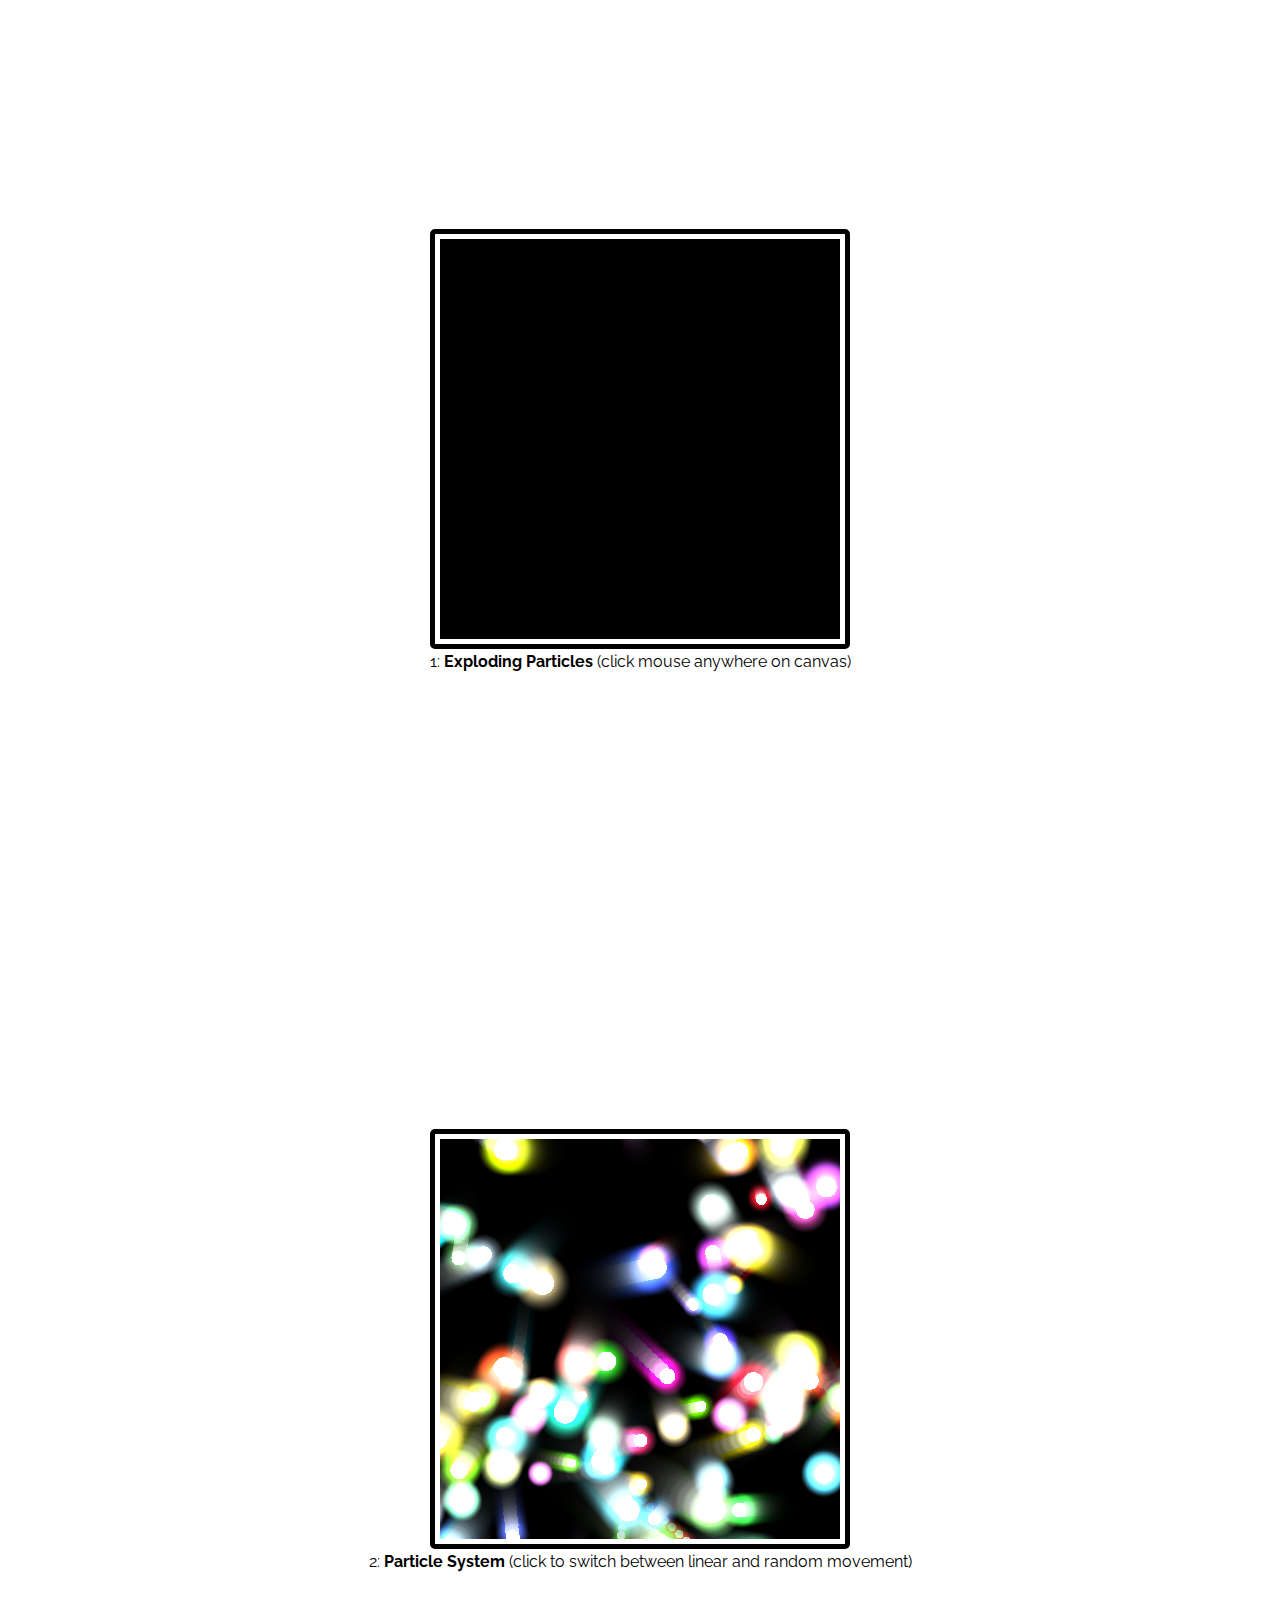
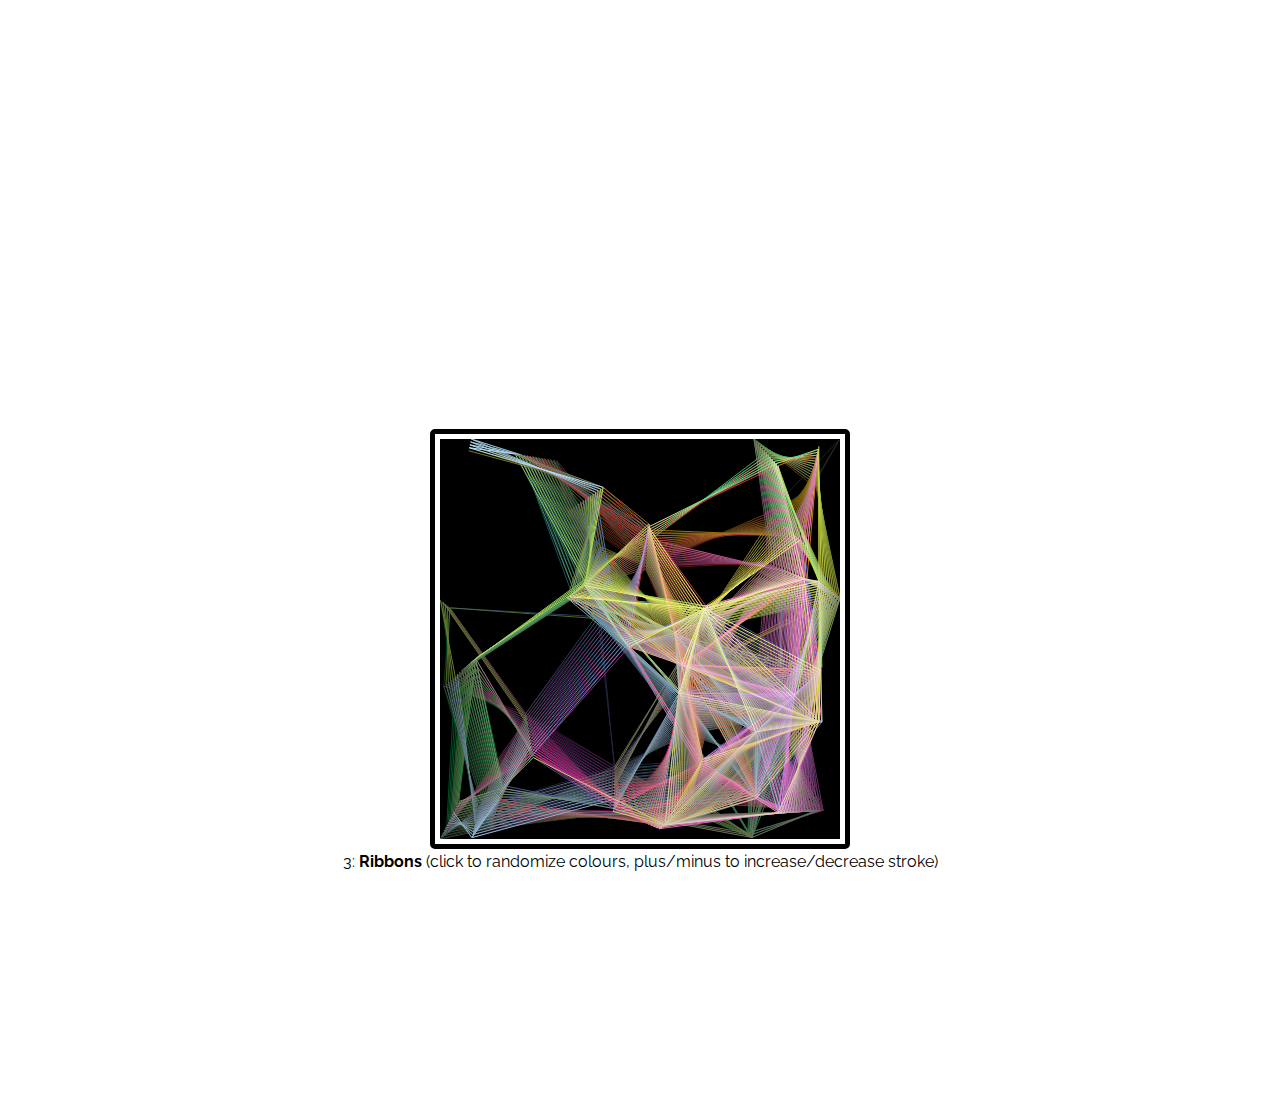
==== index.html @ b3b769d5 "Initial commit" ====
<!DOCTYPE html>
<html>
	<head>
		<title>Canvas Playground</title>
		<link href="https://fonts.googleapis.com/css?family=Raleway:300" rel="stylesheet" type="text/css">
		<link rel="stylesheet" href="main.css">
		<link rel="icon" href="flavicon.png">
	</head>
	<body>
		<div class="container1">
			<canvas id="one" width = "400" height = "400"></canvas>
			<p>1: <b>Exploding Particles</b> (click mouse anywhere on canvas)</p>
		</div>
		<div class="container2">
			<canvas id="two" width = "400" height = "400"></canvas>
			<p>2: <b>Particle System</b> (click to switch between linear and random movement)</p>
		</div>
		<div class="container3">
			<canvas id="three" width = "400" height = "400" tabindex = '1'></canvas>
			<p>3: <b>Ribbons</b> (click to randomize colours, plus/minus to increase/decrease stroke)</p>
		</div>
		<script src="canvas1.js"></script>
		<script src="canvas2.js"></script>
		<script src="canvas3.js"></script>
	</body>
</html>
---- main.css ----
* {
	margin: 0;
	border: 0;
	font-size: 100%;
}

body, html {
	height: 100%;
	width: 100%;
}

.container1 {
	height: 100%;
	width: 100%;
	display: flex;
	justify-content: center;
	align-items: center;
	flex-direction: column;
	text-align: center;
}

.container2 {
	height: 100%;
	width: 100%;
	display: flex;
	justify-content: center;
	align-items: center;
	flex-direction: column;
	text-align: center;
}

.container3 {
	height: 100%;
	width: 100%;
	display: flex;
	justify-content: center;
	align-items: center;
	flex-direction: column;
	text-align: center;
}

canvas {
	padding: 5px;
	border: 5px black solid;
	border-radius: 5px;
}

p {
	padding-top: 3px;
	font-family: Raleway, Helvetica;
}
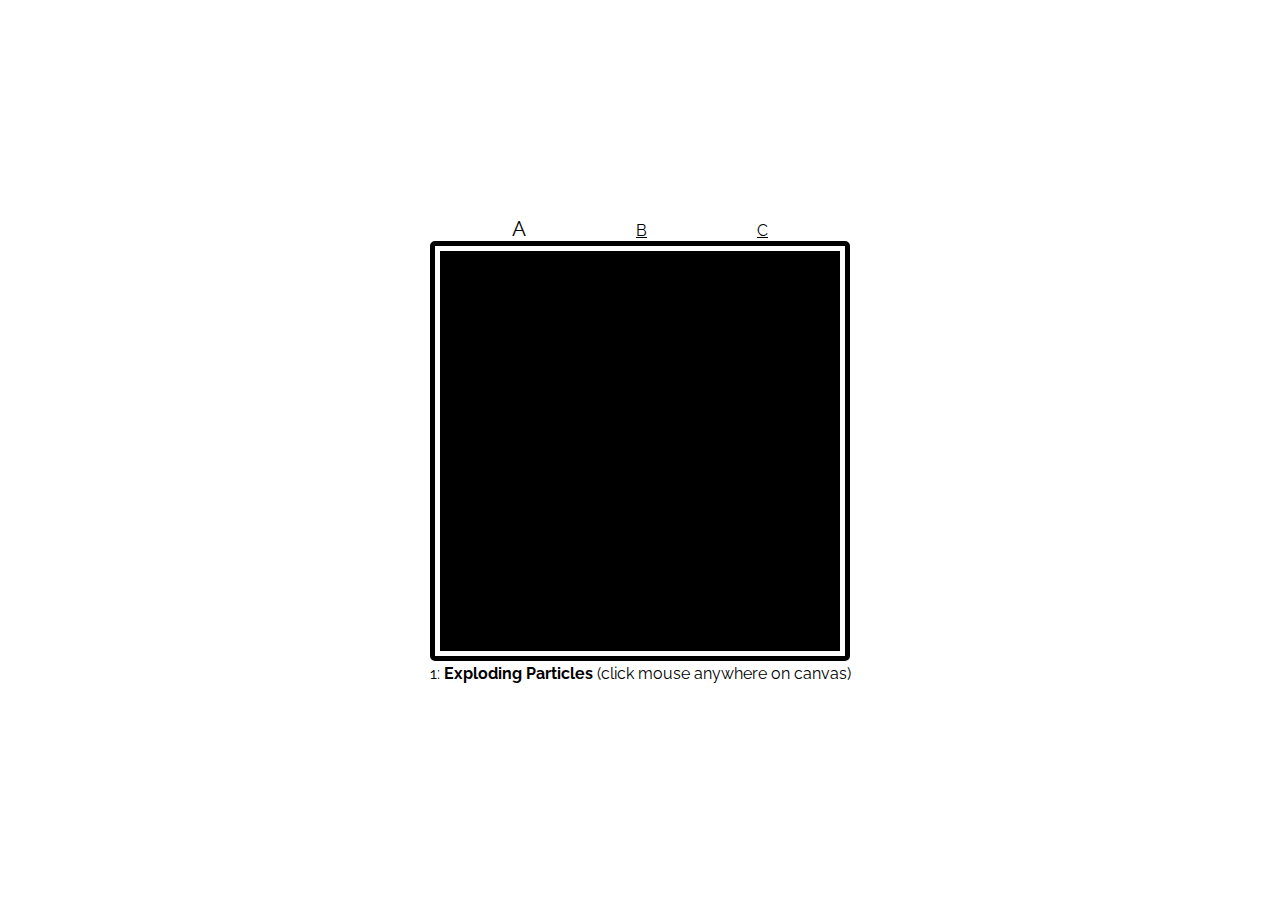
==== commit c978e234: "Add alert message" ====
--- a/index.html
+++ b/index.html
@@ -5,22 +5,22 @@
 		<link href="https://fonts.googleapis.com/css?family=Raleway:300" rel="stylesheet" type="text/css">
 		<link rel="stylesheet" href="main.css">
 		<link rel="icon" href="flavicon.png">
+		<script>
+			if( /Android|webOS|iPhone|iPad|iPod|BlackBerry|IEMobile|Opera Mini/i.test(navigator.userAgent) ) {
+				alert("Viewing this in a browser is highly recommended (especially Canvas C)!");
+			}
+		</script>
 	</head>
 	<body>
 		<div class="container1">
+			<ul class="nav">
+				<li>A</li>
+				<li><a href="canvas2.html">B</a></li>
+				<li><a href="canvas3.html">C</a></li>
+			</ul>
 			<canvas id="one" width = "400" height = "400"></canvas>
 			<p>1: <b>Exploding Particles</b> (click mouse anywhere on canvas)</p>
 		</div>
-		<div class="container2">
-			<canvas id="two" width = "400" height = "400"></canvas>
-			<p>2: <b>Particle System</b> (click to switch between linear and random movement)</p>
-		</div>
-		<div class="container3">
-			<canvas id="three" width = "400" height = "400" tabindex = '1'></canvas>
-			<p>3: <b>Ribbons</b> (click to randomize colours, plus/minus to increase/decrease stroke)</p>
-		</div>
 		<script src="canvas1.js"></script>
-		<script src="canvas2.js"></script>
-		<script src="canvas3.js"></script>
 	</body>
 </html>
--- a/main.css
+++ b/main.css
@@ -5,37 +5,64 @@
 }
 
 body, html {
-	height: 100%;
+	height: 100vh;
 	width: 100%;
 }
 
 .container1 {
 	height: 100%;
 	width: 100%;
+	display: -webkit-box;
+	display: -ms-flexbox;
 	display: flex;
-	justify-content: center;
-	align-items: center;
-	flex-direction: column;
+	-webkit-box-pack: center;
+	    -ms-flex-pack: center;
+	        justify-content: center;
+	-webkit-box-align: center;
+	    -ms-flex-align: center;
+	        align-items: center;
+	-webkit-box-orient: vertical;
+	-webkit-box-direction: normal;
+	    -ms-flex-direction: column;
+	        flex-direction: column;
 	text-align: center;
 }
 
 .container2 {
 	height: 100%;
 	width: 100%;
+	display: -webkit-box;
+	display: -ms-flexbox;
 	display: flex;
-	justify-content: center;
-	align-items: center;
-	flex-direction: column;
+	-webkit-box-pack: center;
+	    -ms-flex-pack: center;
+	        justify-content: center;
+	-webkit-box-align: center;
+	    -ms-flex-align: center;
+	        align-items: center;
+	-webkit-box-orient: vertical;
+	-webkit-box-direction: normal;
+	    -ms-flex-direction: column;
+	        flex-direction: column;
 	text-align: center;
 }
 
 .container3 {
 	height: 100%;
 	width: 100%;
+	display: -webkit-box;
+	display: -ms-flexbox;
 	display: flex;
-	justify-content: center;
-	align-items: center;
-	flex-direction: column;
+	-webkit-box-pack: center;
+	    -ms-flex-pack: center;
+	        justify-content: center;
+	-webkit-box-align: center;
+	    -ms-flex-align: center;
+	        align-items: center;
+	-webkit-box-orient: vertical;
+	-webkit-box-direction: normal;
+	    -ms-flex-direction: column;
+	        flex-direction: column;
 	text-align: center;
 }
 
@@ -49,3 +76,39 @@
 	padding-top: 3px;
 	font-family: Raleway, Helvetica;
 }
+
+.nav {
+	width: 20%;
+	display: -webkit-box;
+	display: -ms-flexbox;
+	display: flex;
+	-webkit-box-pack:justify;
+	    -ms-flex-pack:justify;
+	        justify-content:space-between;
+	padding: 0;
+	margin: 0;
+	list-style-type: none;
+	font-family: Raleway;
+}
+
+.nav li {
+	font-size: 20px;
+	padding: 0;
+	margin: 0;
+	display: inline;
+}
+
+.nav li a {
+	font-size: 16px;
+	color: black;
+}
+
+.nav li a:visited {
+	font-size: 16px;
+	color: black;
+}
+
+.nav li a:active {
+	font-size: 16px;
+	color: black;
+}
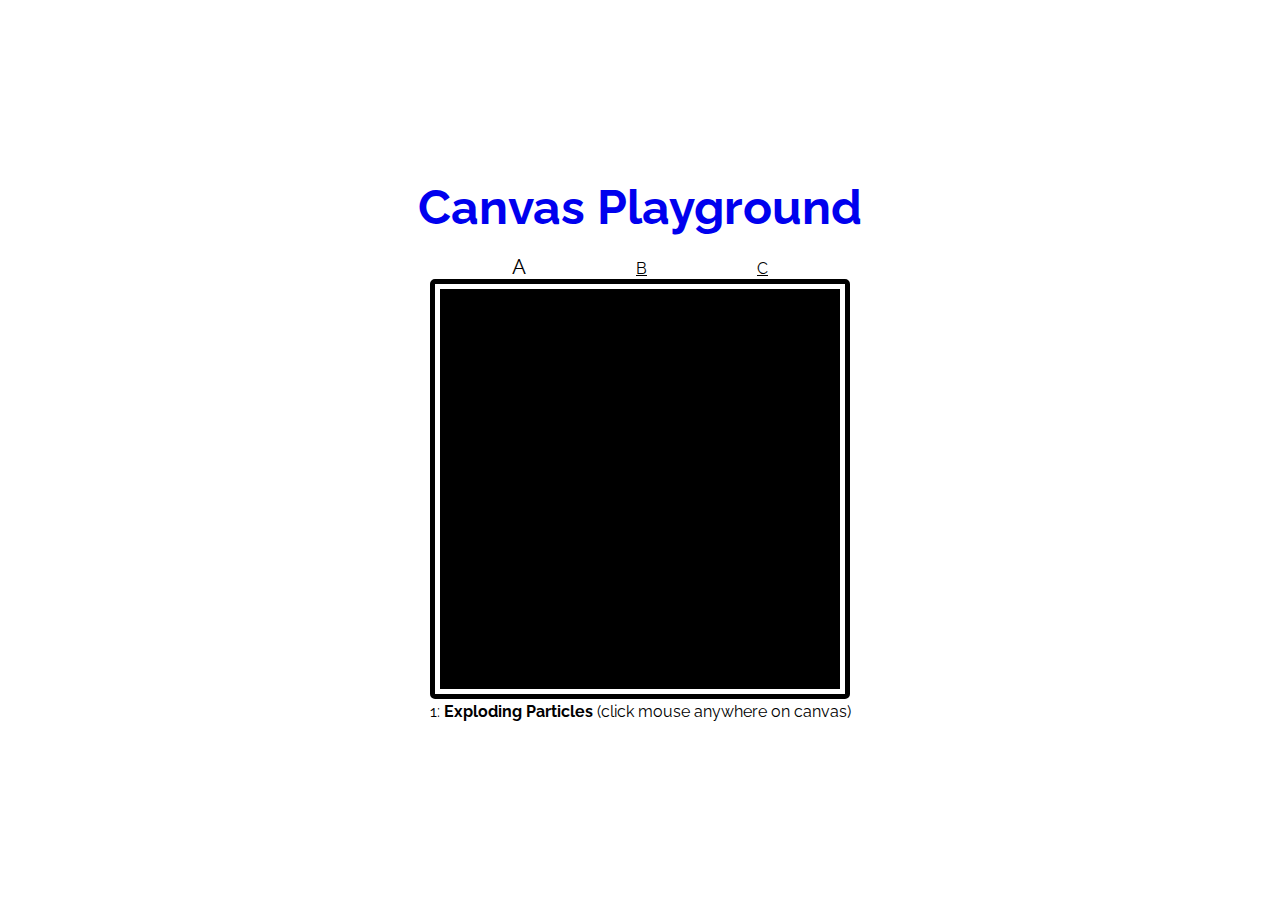
==== commit 919969dd: "Adds link back to main website" ====
--- a/index.html
+++ b/index.html
@@ -13,6 +13,7 @@
 	</head>
 	<body>
 		<div class="container1">
+			<h1><a href="https://rayhaana.github.io">Canvas Playground</a></h1>
 			<ul class="nav">
 				<li>A</li>
 				<li><a href="canvas2.html">B</a></li>
--- a/main.css
+++ b/main.css
@@ -77,6 +77,26 @@
 	font-family: Raleway, Helvetica;
 }
 
+h1 {
+	padding-bottom: 20px;
+}
+
+h1 a {
+	font-family: Raleway, Helvetica;
+	font-size: 48px;
+	text-decoration: none;
+}
+
+h1 a:active {
+	font-size: 48px;
+	color: black;
+}
+
+h1 a:visited {
+	font-size: 48px;
+	color: black;
+}
+
 .nav {
 	width: 20%;
 	display: -webkit-box;
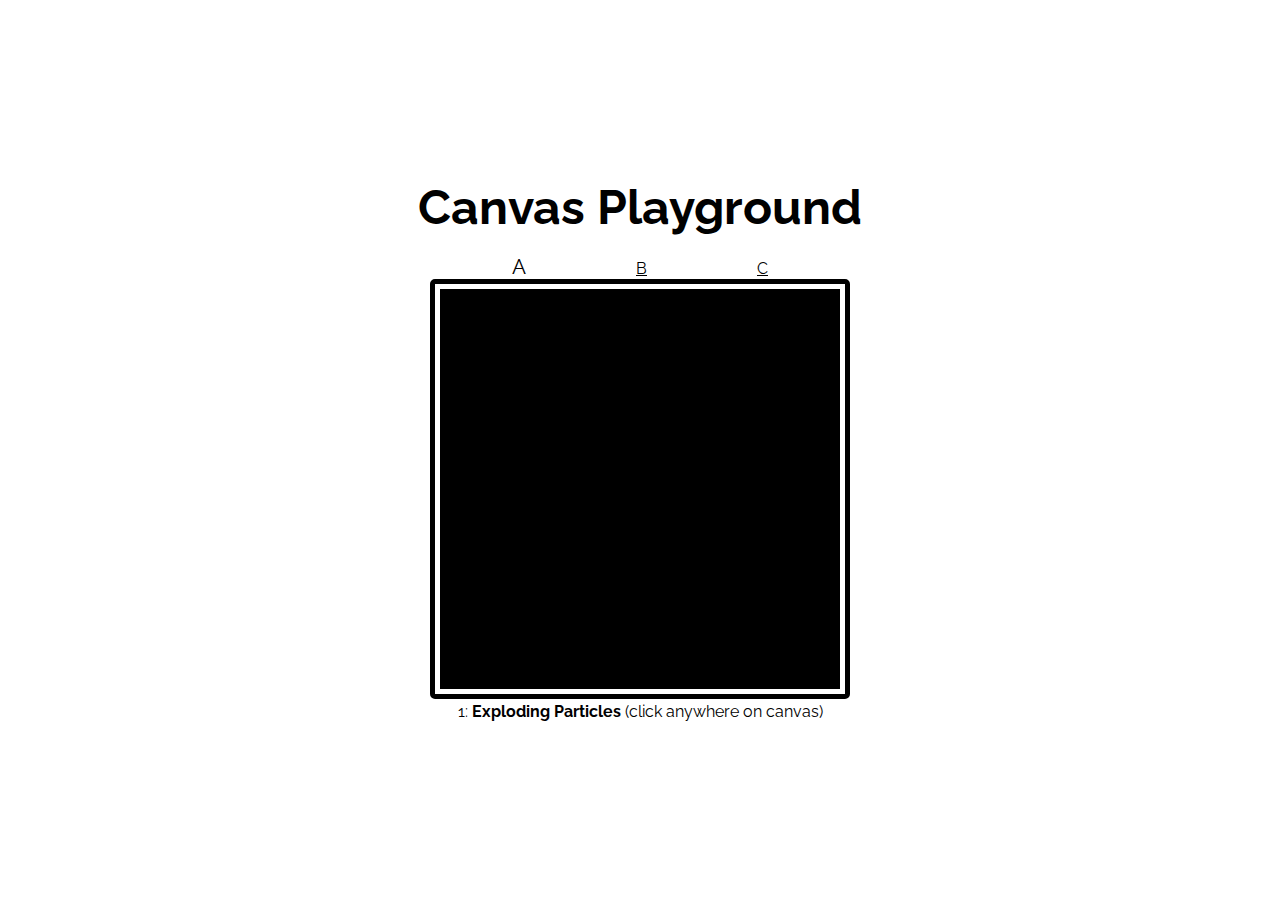
==== commit a0219ace: "Update index.html" ====
--- a/index.html
+++ b/index.html
@@ -20,7 +20,7 @@
 				<li><a href="canvas3.html">C</a></li>
 			</ul>
 			<canvas id="one" width = "400" height = "400"></canvas>
-			<p>1: <b>Exploding Particles</b> (click mouse anywhere on canvas)</p>
+			<p>1: <b>Exploding Particles</b> (click anywhere on canvas)</p>
 		</div>
 		<script src="canvas1.js"></script>
 	</body>
--- a/main.css
+++ b/main.css
@@ -85,6 +85,7 @@
 	font-family: Raleway, Helvetica;
 	font-size: 48px;
 	text-decoration: none;
+	color: black;
 }
 
 h1 a:active {
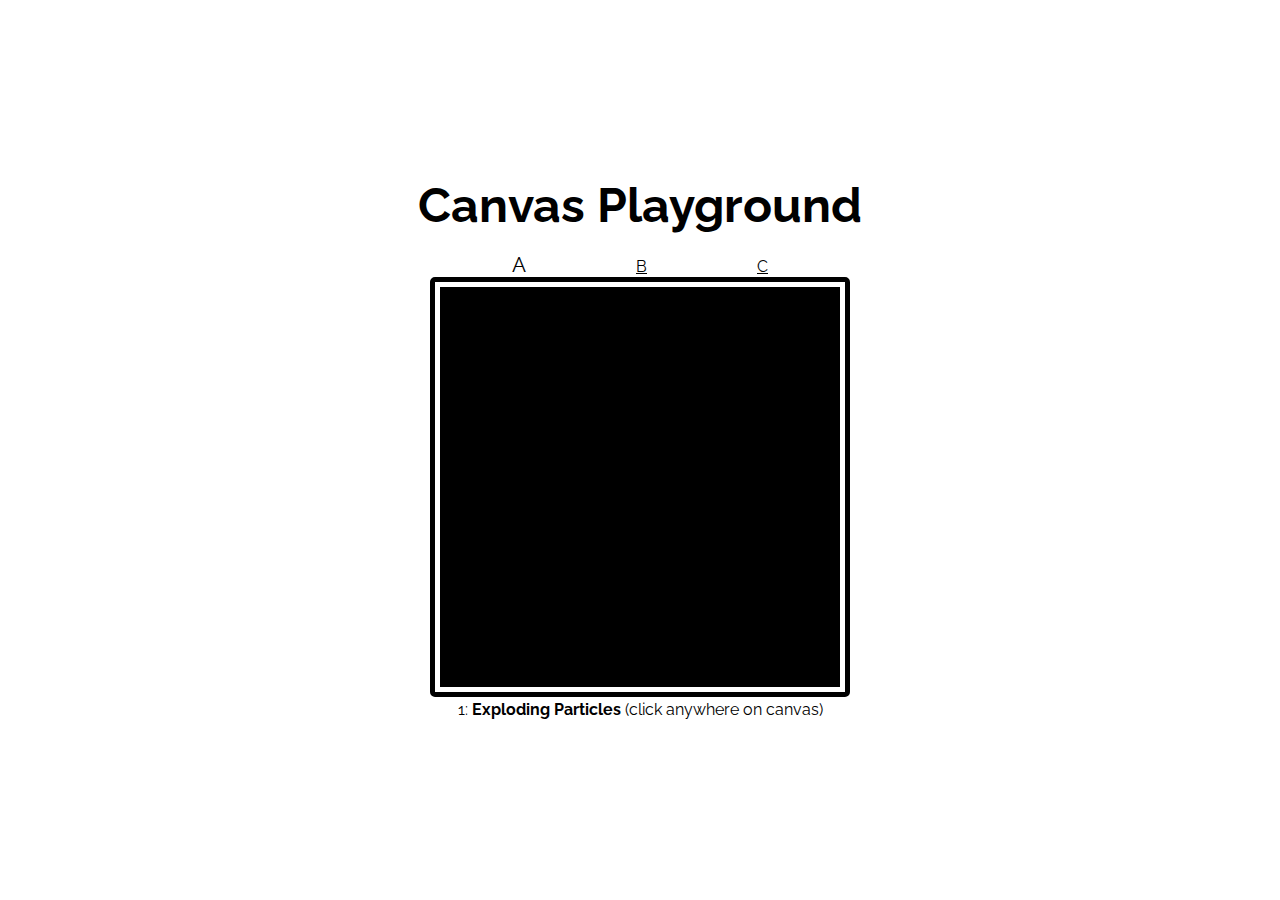
==== commit c702bc73: "Update index.html" ====
--- a/index.html
+++ b/index.html
@@ -12,7 +12,7 @@
 		</script>
 	</head>
 	<body>
-		<div class="container1">
+		<div class="container">
 			<h1><a href="https://rayhaana.github.io">Canvas Playground</a></h1>
 			<ul class="nav">
 				<li>A</li>
--- a/main.css
+++ b/main.css
@@ -9,45 +9,7 @@
 	width: 100%;
 }
 
-.container1 {
-	height: 100%;
-	width: 100%;
-	display: -webkit-box;
-	display: -ms-flexbox;
-	display: flex;
-	-webkit-box-pack: center;
-	    -ms-flex-pack: center;
-	        justify-content: center;
-	-webkit-box-align: center;
-	    -ms-flex-align: center;
-	        align-items: center;
-	-webkit-box-orient: vertical;
-	-webkit-box-direction: normal;
-	    -ms-flex-direction: column;
-	        flex-direction: column;
-	text-align: center;
-}
-
-.container2 {
-	height: 100%;
-	width: 100%;
-	display: -webkit-box;
-	display: -ms-flexbox;
-	display: flex;
-	-webkit-box-pack: center;
-	    -ms-flex-pack: center;
-	        justify-content: center;
-	-webkit-box-align: center;
-	    -ms-flex-align: center;
-	        align-items: center;
-	-webkit-box-orient: vertical;
-	-webkit-box-direction: normal;
-	    -ms-flex-direction: column;
-	        flex-direction: column;
-	text-align: center;
-}
-
-.container3 {
+.container {
 	height: 100%;
 	width: 100%;
 	display: -webkit-box;
@@ -74,6 +36,7 @@
 
 p {
 	padding-top: 3px;
+	padding-bottom: 5px;
 	font-family: Raleway, Helvetica;
 }
 
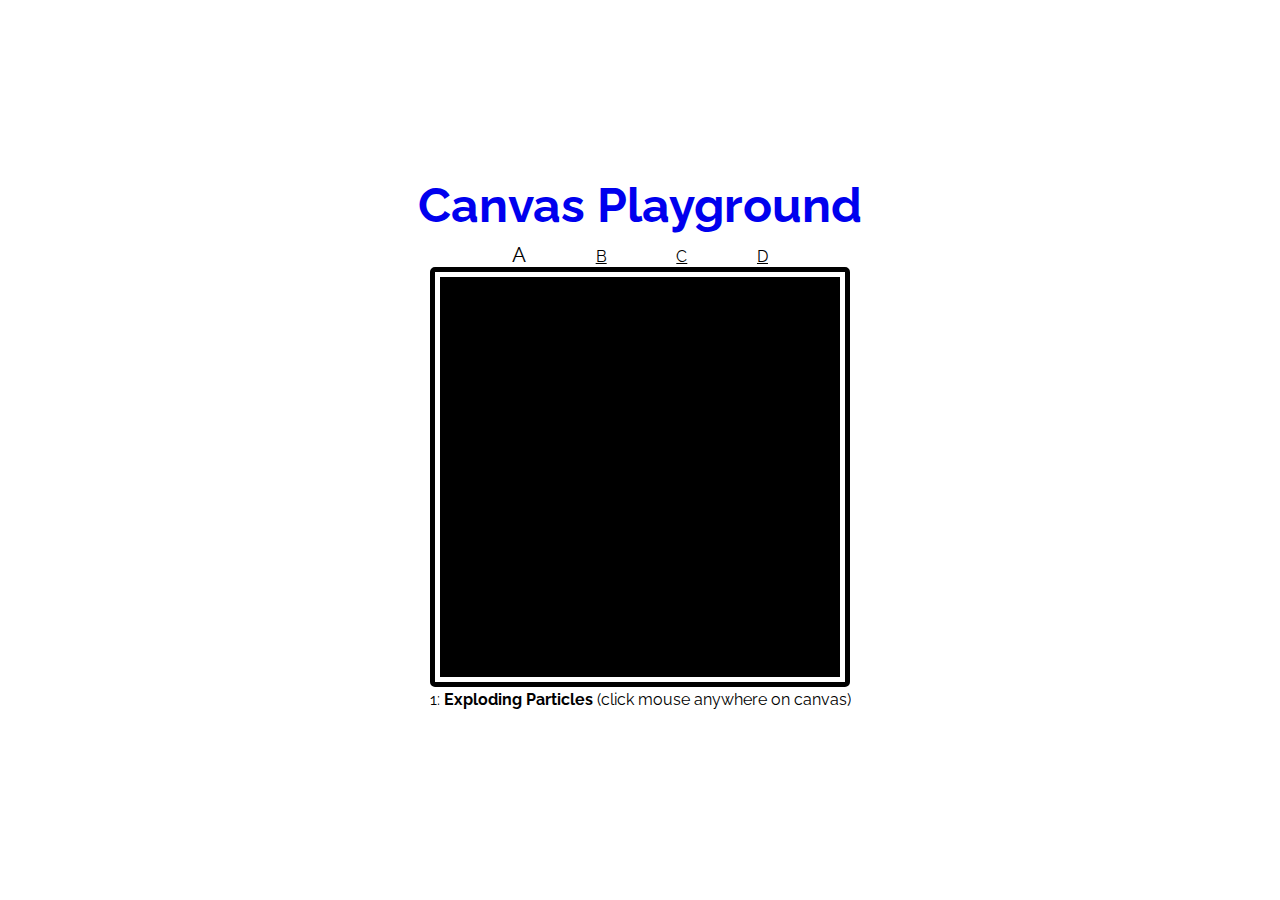
==== commit 5ec8bb72: "Adds canvas 4" ====
--- a/index.html
+++ b/index.html
@@ -18,9 +18,10 @@
 				<li>A</li>
 				<li><a href="canvas2.html">B</a></li>
 				<li><a href="canvas3.html">C</a></li>
+				<li><a href="canvas4.html">D</a></li>
 			</ul>
 			<canvas id="one" width = "400" height = "400"></canvas>
-			<p>1: <b>Exploding Particles</b> (click anywhere on canvas)</p>
+			<p>1: <b>Exploding Particles</b> (click mouse anywhere on canvas)</p>
 		</div>
 		<script src="canvas1.js"></script>
 	</body>
--- a/main.css
+++ b/main.css
@@ -5,6 +5,7 @@
 }
 
 body, html {
+	font-family: Raleway;
 	height: 100vh;
 	width: 100%;
 }
@@ -29,26 +30,39 @@
 }
 
 canvas {
+	display: block;
 	padding: 5px;
 	border: 5px black solid;
 	border-radius: 5px;
 }
 
+#four {
+	padding: 0;
+	border: 5px black solid;
+	border-radius: 5px;
+}
+
+#stroke {
+	display: inline;
+}
+
+input {
+	display: inline;
+}
 p {
 	padding-top: 3px;
-	padding-bottom: 5px;
 	font-family: Raleway, Helvetica;
+	padding-bottom: 15px;
 }
 
 h1 {
-	padding-bottom: 20px;
+	padding-bottom: 10px;
 }
 
 h1 a {
 	font-family: Raleway, Helvetica;
 	font-size: 48px;
 	text-decoration: none;
-	color: black;
 }
 
 h1 a:active {
@@ -96,3 +110,17 @@
 	font-size: 16px;
 	color: black;
 }
+
+@media screen and (max-height: 540px) {
+	canvas {
+		height: 300px;
+		width: 300px;
+	}
+}
+
+@media screen and (max-height: 470px) {
+	canvas {
+		height: 200px;
+		width: 200px;
+	}
+}
